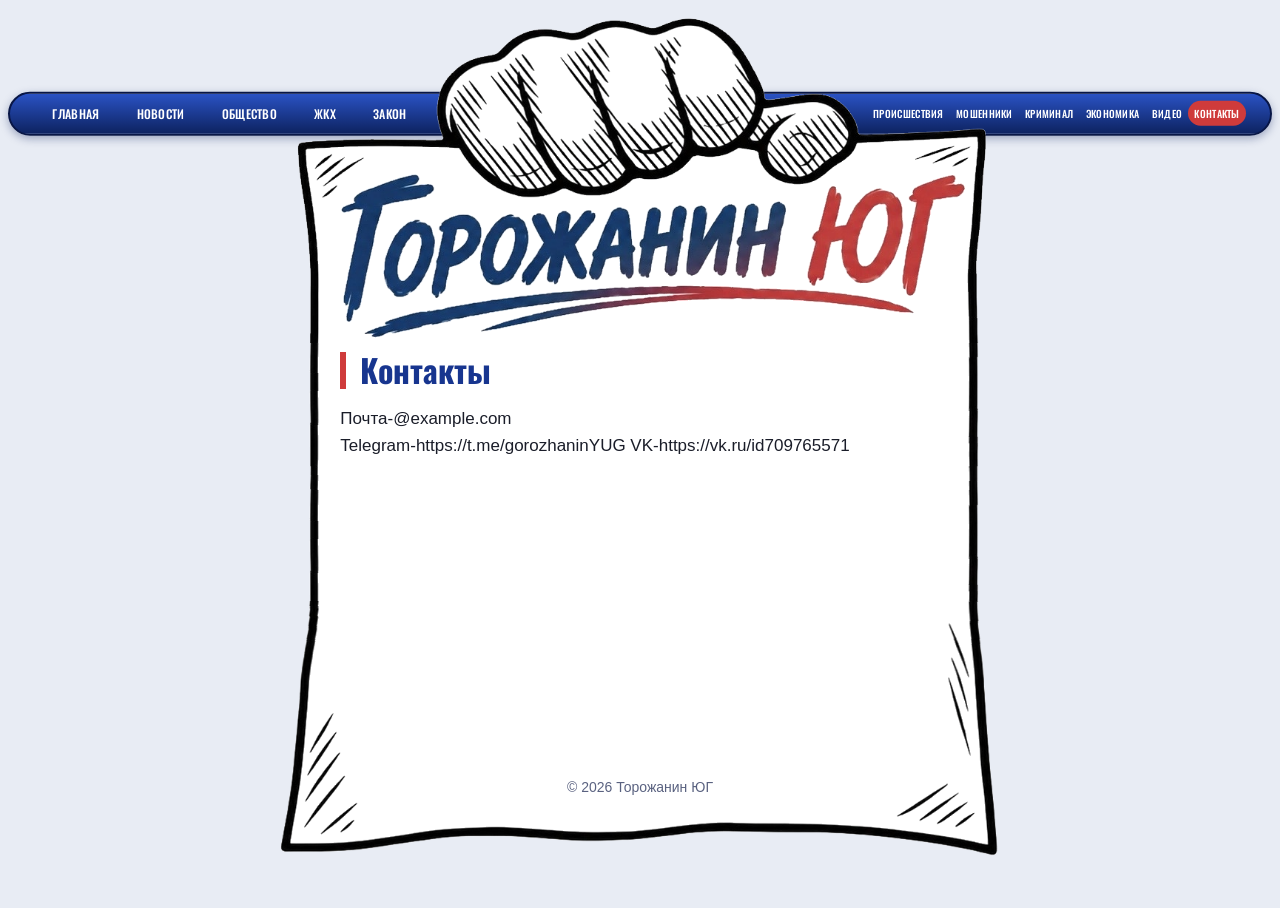
==== contacts.html @ 6ff845cb "Update contacts.html" ====
<!DOCTYPE html>
<html lang="ru">
<head>
<meta charset="UTF-8">
<meta name="viewport" content="width=device-width, initial-scale=1">
<title>Контакты — Горожанин ЮГ</title>
<meta name="description" content="Торожанин ЮГ: Контакты">
<link href="https://fonts.googleapis.com/css2?family=Oswald:wght@500;700&display=swap" rel="stylesheet">
<link rel="stylesheet" href="style.css">
</head>
<body>
<main>
<h1>Контакты</h1>
<p>Почта-@example.com<br>Telegram-https://t.me/gorozhaninYUG
VK-https://vk.ru/id709765571</p>
</main>
<script src="site.js"></script>
</body>
</html>
---- style.css ----
:root{--navy:#17358f;--navy2:#0d2260;--red:#cf3b3b;--bg:#e8ecf4;--ink:#1a1d29;--W:740px;--fw:430px;
--head:"Oswald","Arial Narrow",Impact,sans-serif}
*{box-sizing:border-box}
body{margin:0;padding:0 8px 40px;background:var(--bg);color:var(--ink);font:17px/1.6 Arial,Helvetica,sans-serif;overflow-x:hidden}
.sheet{width:min(100%,var(--W));margin:0 auto}
.sheet-top{position:relative;margin-top:14px}
.sheet-top .top{display:block;width:100%;height:auto;position:relative;z-index:2;pointer-events:none}
.pill,.links{position:absolute;left:50%;top:30.3%;transform:translate(-50%,-50%);width:min(calc(100vw - 16px),1360px);height:max(13.5%,40px)}
.pill{z-index:1;border-radius:999px;border:2px solid #081646;background:linear-gradient(#2a52c4,var(--navy2));box-shadow:0 3px 8px rgba(13,34,96,.35)}
.links{z-index:3;pointer-events:none}
.menu{display:grid;grid-template-columns:minmax(0,1fr) var(--fw) minmax(0,1fr);align-items:center;height:100%;padding:0 26px}
.l,.r{display:flex;justify-content:space-around;align-items:center}
.menu a{pointer-events:auto;font:500 12px var(--head);letter-spacing:.3px;text-transform:uppercase;color:#fff;text-decoration:none;padding:6px 8px;border-radius:999px;white-space:nowrap}
.r{padding-left:12px}.r a{font-size:10px;padding:5px 6px}
.menu a:hover,.menu a.on{background:var(--red)}
.burger{display:none}
.sheet-body{margin-top:-1px;min-height:260px;padding:4px 9.5% 8px;background:url(tile.png) repeat-y;background-size:100% auto}
.sheet-bottom{position:relative;margin-top:-1px}
.sheet-bottom img{display:block;width:100%;height:auto}
.sheet-bottom p{position:absolute;left:0;right:0;bottom:26%;margin:0;text-align:center;font-size:14px;color:#5a6280}
h1{margin:6px 0 16px;padding-left:14px;border-left:6px solid var(--red);font:700 32px/1.15 var(--head);color:var(--navy)}
p{margin:0 0 14px}
.btn{display:inline-block;margin:0 8px 8px 0;padding:10px 22px;border-radius:8px;background:var(--navy);color:#fff;font:500 16px var(--head);text-decoration:none}
.btn.red{background:var(--red)}.btn:hover{background:var(--ink)}
.video{aspect-ratio:16/9;display:grid;place-items:center;margin:0 0 16px;border-radius:10px;background:#dfe5f1;color:#4a5575;text-align:center;padding:12px}
.video iframe{width:100%;height:100%;border:0;border-radius:10px}
a:focus-visible,button:focus-visible{outline:3px solid var(--red);outline-offset:3px}
@media(max-width:1279px){
.menu{display:none;position:absolute;top:calc(100% + 8px);right:10px;width:min(270px,calc(100% - 20px));height:auto;padding:10px;grid-template-columns:none;background:var(--navy2);border:2px solid #081646;border-radius:14px;pointer-events:auto}
.open .menu{display:block}
.l,.r{flex-direction:column;align-items:stretch}
.menu a,.r a{display:block;font-size:15px;padding:10px 14px}
.burger{display:block;pointer-events:auto;position:absolute;right:14px;top:50%;transform:translateY(-50%);border:0;border-radius:999px;padding:6px 16px;background:var(--red);color:#fff;font:500 13px var(--head);cursor:pointer}
}
@media(max-width:560px){body{font-size:16px}h1{font-size:26px}.sheet-body{padding:2px 9%}}
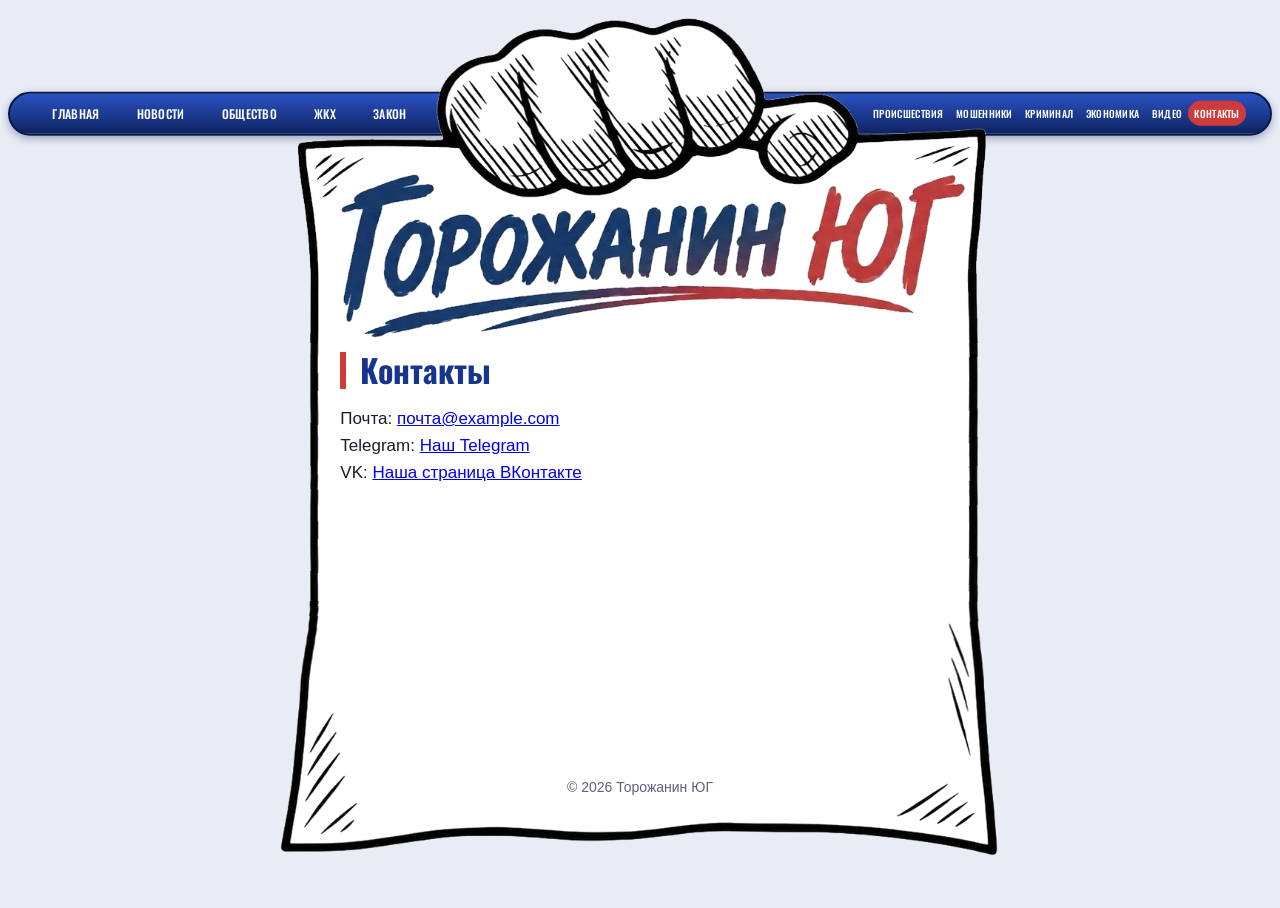
==== commit b84d1554: "Update contacts.html" ====
--- a/contacts.html
+++ b/contacts.html
@@ -1,19 +1,32 @@
+
 <!DOCTYPE html>
 <html lang="ru">
 <head>
 <meta charset="UTF-8">
 <meta name="viewport" content="width=device-width, initial-scale=1">
 <title>Контакты — Горожанин ЮГ</title>
-<meta name="description" content="Торожанин ЮГ: Контакты">
+<meta name="description" content="Горожанин ЮГ: Контакты">
 <link href="https://fonts.googleapis.com/css2?family=Oswald:wght@500;700&display=swap" rel="stylesheet">
 <link rel="stylesheet" href="style.css">
 </head>
 <body>
 <main>
 <h1>Контакты</h1>
-<p>Почта-@example.com<br>Telegram-https://t.me/gorozhaninYUG
-VK-https://vk.ru/id709765571</p>
+
+<p>
+Почта:
+<a href="mailto:почта@example.com">почта@example.com</a>
+<br>
+
+Telegram:
+<a href="https://t.me/gorozhaninYUG" target="_blank">Наш Telegram</a>
+<br>
+
+VK:
+<a href="https://vk.ru/id709765571" target="_blank">Наша страница ВКонтакте</a>
+</p>
 </main>
+
 <script src="site.js"></script>
 </body>
 </html>
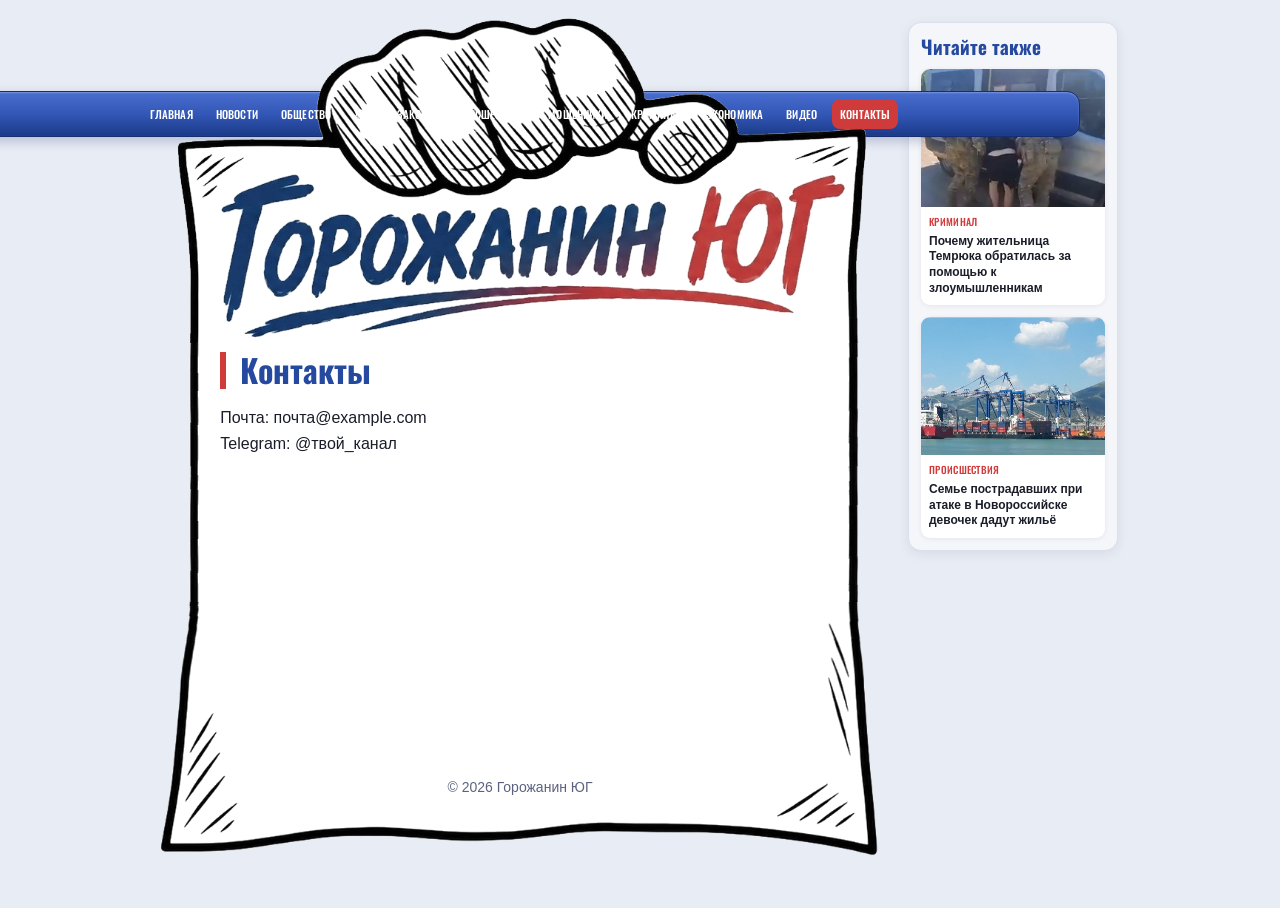
==== commit d3c32f84: "Add files via upload" ====
--- a/contacts.html
+++ b/contacts.html
@@ -1,4 +1,3 @@
-
 <!DOCTYPE html>
 <html lang="ru">
 <head>
@@ -12,21 +11,8 @@
 <body>
 <main>
 <h1>Контакты</h1>
-
-<p>
-Почта:
-<a href="mailto:почта@example.com">почта@example.com</a>
-<br>
-
-Telegram:
-<a href="https://t.me/gorozhaninYUG" target="_blank">Наш Telegram</a>
-<br>
-
-VK:
-<a href="https://vk.ru/id709765571" target="_blank">Наша страница ВКонтакте</a>
-</p>
+<p>Почта: почта@example.com<br>Telegram: @твой_канал</p>
 </main>
-
 <script src="site.js"></script>
 </body>
 </html>
--- a/style.css
+++ b/style.css
@@ -1,35 +1,47 @@
-:root{--navy:#17358f;--navy2:#0d2260;--red:#cf3b3b;--bg:#e8ecf4;--ink:#1a1d29;--W:740px;--fw:430px;
---head:"Oswald","Arial Narrow",Impact,sans-serif}
+ :root{--navy:#24499f;--navy2:#173477;--red:#cf3b3b;--bg:#e8ecf4;--ink:#1a1d29;--W:740px;--head:"Oswald","Arial Narrow",Impact,sans-serif}
 *{box-sizing:border-box}
-body{margin:0;padding:0 8px 40px;background:var(--bg);color:var(--ink);font:17px/1.6 Arial,Helvetica,sans-serif;overflow-x:hidden}
-.sheet{width:min(100%,var(--W));margin:0 auto}
+body{margin:0;padding:0 12px 40px;background:var(--bg);color:var(--ink);font:16px/1.6 Arial,Helvetica,sans-serif;overflow-x:hidden}
+.page-layout{width:min(100%,980px);margin:0 auto;display:flex;align-items:flex-start;gap:18px}
+.sheet{width:min(100%,var(--W));flex:0 1 740px;min-width:0;margin:0}
 .sheet-top{position:relative;margin-top:14px}
 .sheet-top .top{display:block;width:100%;height:auto;position:relative;z-index:2;pointer-events:none}
-.pill,.links{position:absolute;left:50%;top:30.3%;transform:translate(-50%,-50%);width:min(calc(100vw - 16px),1360px);height:max(13.5%,40px)}
-.pill{z-index:1;border-radius:999px;border:2px solid #081646;background:linear-gradient(#2a52c4,var(--navy2));box-shadow:0 3px 8px rgba(13,34,96,.35)}
-.links{z-index:3;pointer-events:none}
-.menu{display:grid;grid-template-columns:minmax(0,1fr) var(--fw) minmax(0,1fr);align-items:center;height:100%;padding:0 26px}
-.l,.r{display:flex;justify-content:space-around;align-items:center}
-.menu a{pointer-events:auto;font:500 12px var(--head);letter-spacing:.3px;text-transform:uppercase;color:#fff;text-decoration:none;padding:6px 8px;border-radius:999px;white-space:nowrap}
-.r{padding-left:12px}.r a{font-size:10px;padding:5px 6px}
+.pill,.links{position:absolute;left:50%;top:30.3%;transform:translate(-50%,-50%);width:min(calc(100vw - 24px),1120px);height:46px}
+.pill{z-index:1;border-radius:13px;border:1px solid #172e70;background:linear-gradient(180deg,#496ed0 0%,#3156b5 52%,#1b3987 100%);box-shadow:0 4px 12px rgba(13,34,96,.24),inset 0 1px 2px rgba(255,255,255,.28)}
+.links{z-index:4;pointer-events:none}
+.menu{display:flex;align-items:center;justify-content:center;gap:clamp(2px,.55vw,9px);height:100%;padding:0 12px;white-space:nowrap}
+.menu a{pointer-events:auto;font:500 11px var(--head);letter-spacing:.15px;text-transform:uppercase;color:#fff;text-decoration:none;padding:7px 8px;border-radius:8px;white-space:nowrap;transition:background .18s ease}
 .menu a:hover,.menu a.on{background:var(--red)}
 .burger{display:none}
-.sheet-body{margin-top:-1px;min-height:260px;padding:4px 9.5% 8px;background:url(tile.png) repeat-y;background-size:100% auto}
+.sheet-body{position:relative;z-index:1;margin-top:-1px;min-height:260px;padding:4px 9.5% 16px;background:url(tile.png) repeat-y;background-size:100% auto}
 .sheet-bottom{position:relative;margin-top:-1px}
 .sheet-bottom img{display:block;width:100%;height:auto}
 .sheet-bottom p{position:absolute;left:0;right:0;bottom:26%;margin:0;text-align:center;font-size:14px;color:#5a6280}
 h1{margin:6px 0 16px;padding-left:14px;border-left:6px solid var(--red);font:700 32px/1.15 var(--head);color:var(--navy)}
+h2{font:700 23px/1.25 var(--head);color:var(--navy)}
 p{margin:0 0 14px}
-.btn{display:inline-block;margin:0 8px 8px 0;padding:10px 22px;border-radius:8px;background:var(--navy);color:#fff;font:500 16px var(--head);text-decoration:none}
-.btn.red{background:var(--red)}.btn:hover{background:var(--ink)}
+.btn{display:inline-block;margin:0 8px 8px 0;padding:9px 20px;border-radius:8px;background:var(--navy);color:#fff;font:500 16px var(--head);text-decoration:none}
+.btn:hover{background:var(--ink)}
+.news-grid{display:grid;grid-template-columns:repeat(2,minmax(0,1fr));gap:14px}
+.news-card{display:block;overflow:hidden;border-radius:10px;background:#f1f3f7;color:var(--ink);text-decoration:none;box-shadow:0 2px 8px rgba(20,35,70,.10);transition:transform .18s,box-shadow .18s}
+.news-card:hover,.side-card:hover{transform:translateY(-2px);box-shadow:0 5px 14px rgba(20,35,70,.16)}
+.news-card img{display:block;width:100%;aspect-ratio:16/9;object-fit:cover}
+.news-card-text{padding:10px 12px 12px}
+.news-category,.side-category{display:block;color:var(--red);font:500 12px var(--head);text-transform:uppercase;letter-spacing:.3px}
+.news-card h3{margin:4px 0 8px;font:600 17px/1.3 Arial,sans-serif;color:var(--ink)}
+.news-date{font-size:13px;color:#78839b}
+.all-news{margin-top:18px}
+.article-image{display:block;width:100%;max-height:360px;object-fit:cover;border-radius:9px;margin:0 0 14px}
+.article h2{margin:0 0 8px}
+.sidebar{flex:0 0 210px;margin-top:22px;padding:12px;background:#f5f6fa;border:1px solid #d9dfed;border-radius:13px;box-shadow:0 3px 12px rgba(20,35,70,.08)}
+.sidebar h2{margin:0 0 10px;font-size:19px}
+.side-card{display:block;margin-bottom:12px;overflow:hidden;border-radius:9px;background:#fff;color:var(--ink);text-decoration:none;box-shadow:0 1px 5px rgba(20,35,70,.08);transition:transform .18s,box-shadow .18s}
+.side-card:last-child{margin-bottom:0}
+.side-card img{display:block;width:100%;aspect-ratio:4/3;object-fit:cover}
+.side-card strong{display:block;padding:5px 8px 9px;font-size:12px;line-height:1.3}
+.side-category{padding:7px 8px 0;font-size:10px}
 .video{aspect-ratio:16/9;display:grid;place-items:center;margin:0 0 16px;border-radius:10px;background:#dfe5f1;color:#4a5575;text-align:center;padding:12px}
 .video iframe{width:100%;height:100%;border:0;border-radius:10px}
 a:focus-visible,button:focus-visible{outline:3px solid var(--red);outline-offset:3px}
-@media(max-width:1279px){
-.menu{display:none;position:absolute;top:calc(100% + 8px);right:10px;width:min(270px,calc(100% - 20px));height:auto;padding:10px;grid-template-columns:none;background:var(--navy2);border:2px solid #081646;border-radius:14px;pointer-events:auto}
-.open .menu{display:block}
-.l,.r{flex-direction:column;align-items:stretch}
-.menu a,.r a{display:block;font-size:15px;padding:10px 14px}
-.burger{display:block;pointer-events:auto;position:absolute;right:14px;top:50%;transform:translateY(-50%);border:0;border-radius:999px;padding:6px 16px;background:var(--red);color:#fff;font:500 13px var(--head);cursor:pointer}
-}
-@media(max-width:560px){body{font-size:16px}h1{font-size:26px}.sheet-body{padding:2px 9%}}
+@media(max-width:900px){.page-layout{display:block;width:min(100%,740px)}.sheet{width:100%}.sidebar{width:100%;margin:14px 0 0;display:grid;grid-template-columns:repeat(2,minmax(0,1fr));gap:10px}.sidebar h2{grid-column:1/-1;margin-bottom:0}.side-card{margin:0}}
+@media(max-width:760px){.pill,.links{width:calc(100vw - 24px);height:44px}.menu{display:none;position:absolute;top:calc(100% + 8px);right:8px;width:min(280px,calc(100vw - 32px));height:auto;padding:9px;white-space:normal;align-items:stretch;flex-direction:column;gap:2px;background:var(--navy2);border:1px solid #10265f;border-radius:12px;box-shadow:0 7px 18px rgba(0,0,0,.2);pointer-events:auto}.links.open .menu{display:flex}.menu a{display:block;font-size:14px;padding:9px 12px}.burger{display:block;pointer-events:auto;position:absolute;right:12px;top:50%;transform:translateY(-50%);border:0;border-radius:8px;padding:7px 15px;background:var(--red);color:#fff;font:500 13px var(--head);cursor:pointer}}
+@media(max-width:560px){body{padding:0 7px 28px;font-size:15px}h1{font-size:26px}.sheet-body{padding:2px 8% 14px}.news-grid{grid-template-columns:1fr}.sidebar{grid-template-columns:repeat(2,minmax(0,1fr))}.news-card h3{font-size:16px}}
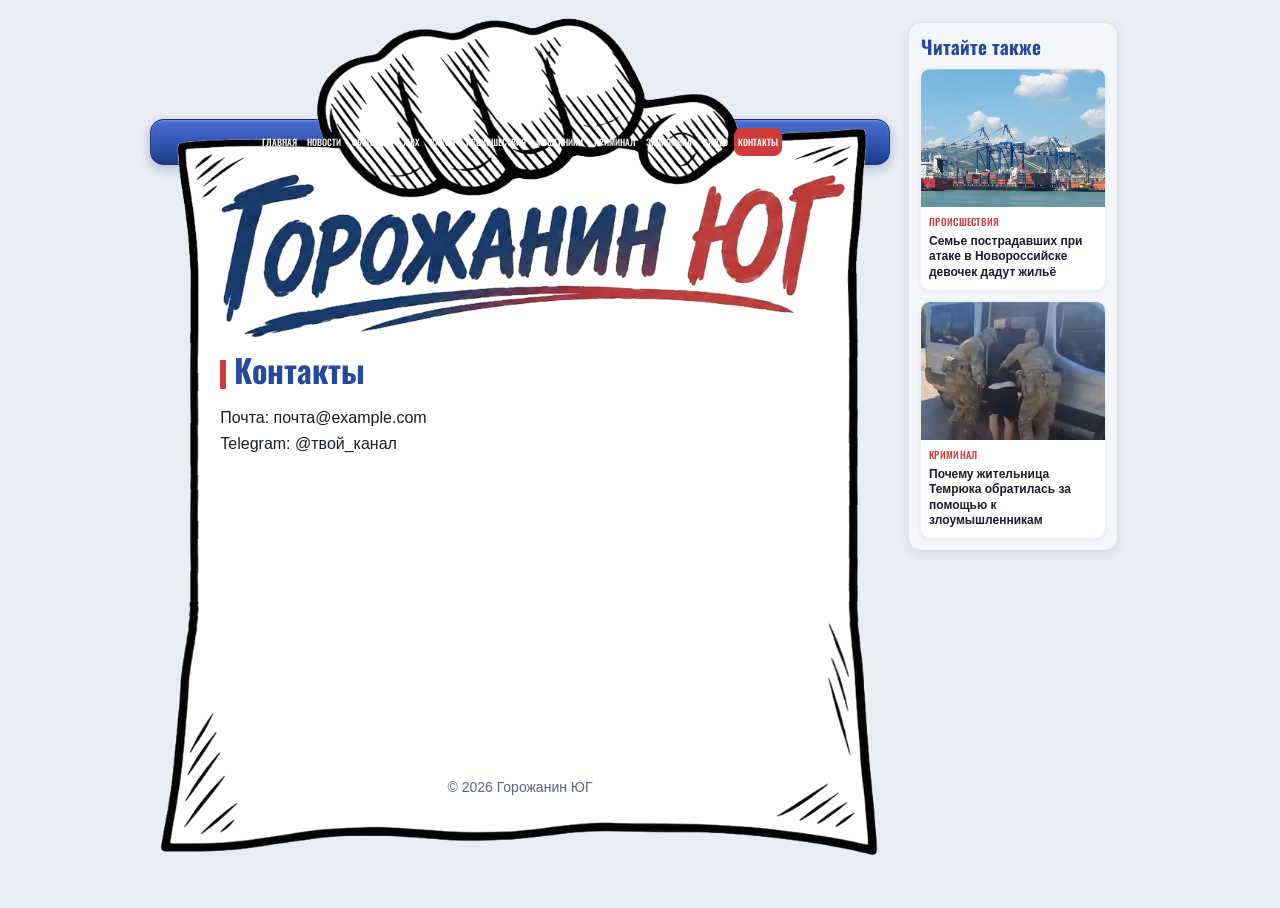
==== commit 3d08565b: "Add files via upload" ====
--- a/contacts.html
+++ b/contacts.html
@@ -6,7 +6,7 @@
 <title>Контакты — Горожанин ЮГ</title>
 <meta name="description" content="Горожанин ЮГ: Контакты">
 <link href="https://fonts.googleapis.com/css2?family=Oswald:wght@500;700&display=swap" rel="stylesheet">
-<link rel="stylesheet" href="style.css">
+<link rel="stylesheet" href="style.css?v=3">
 </head>
 <body>
 <main>
--- a/style.css
+++ b/style.css
@@ -5,18 +5,19 @@
 .sheet{width:min(100%,var(--W));flex:0 1 740px;min-width:0;margin:0}
 .sheet-top{position:relative;margin-top:14px}
 .sheet-top .top{display:block;width:100%;height:auto;position:relative;z-index:2;pointer-events:none}
-.pill,.links{position:absolute;left:50%;top:30.3%;transform:translate(-50%,-50%);width:min(calc(100vw - 24px),1120px);height:46px}
+.pill,.links{position:absolute;left:50%;top:39%;transform:translate(-50%,-50%);width:100%;height:46px}
 .pill{z-index:1;border-radius:13px;border:1px solid #172e70;background:linear-gradient(180deg,#496ed0 0%,#3156b5 52%,#1b3987 100%);box-shadow:0 4px 12px rgba(13,34,96,.24),inset 0 1px 2px rgba(255,255,255,.28)}
 .links{z-index:4;pointer-events:none}
-.menu{display:flex;align-items:center;justify-content:center;gap:clamp(2px,.55vw,9px);height:100%;padding:0 12px;white-space:nowrap}
-.menu a{pointer-events:auto;font:500 11px var(--head);letter-spacing:.15px;text-transform:uppercase;color:#fff;text-decoration:none;padding:7px 8px;border-radius:8px;white-space:nowrap;transition:background .18s ease}
+.menu{display:flex;align-items:center;justify-content:center;gap:clamp(0px,.2vw,3px);height:100%;padding:0 5px;white-space:nowrap;max-width:100%;}
+.menu a{pointer-events:auto;font:500 9px var(--head);letter-spacing:0;text-transform:uppercase;color:#fff;text-decoration:none;padding:7px 4px;border-radius:8px;white-space:nowrap;transition:background .18s ease}
 .menu a:hover,.menu a.on{background:var(--red)}
 .burger{display:none}
 .sheet-body{position:relative;z-index:1;margin-top:-1px;min-height:260px;padding:4px 9.5% 16px;background:url(tile.png) repeat-y;background-size:100% auto}
 .sheet-bottom{position:relative;margin-top:-1px}
 .sheet-bottom img{display:block;width:100%;height:auto}
 .sheet-bottom p{position:absolute;left:0;right:0;bottom:26%;margin:0;text-align:center;font-size:14px;color:#5a6280}
-h1{margin:6px 0 16px;padding-left:14px;border-left:6px solid var(--red);font:700 32px/1.15 var(--head);color:var(--navy)}
+h1{position:relative;margin:6px 0 16px;padding-left:14px;border-left:0;font:700 32px/1.15 var(--head);color:var(--navy)}
+h1::before{content:"";position:absolute;left:0;top:8px;width:6px;height:calc(100% - 8px);background:var(--red)}
 h2{font:700 23px/1.25 var(--head);color:var(--navy)}
 p{margin:0 0 14px}
 .btn{display:inline-block;margin:0 8px 8px 0;padding:9px 20px;border-radius:8px;background:var(--navy);color:#fff;font:500 16px var(--head);text-decoration:none}
@@ -43,5 +44,10 @@
 .video iframe{width:100%;height:100%;border:0;border-radius:10px}
 a:focus-visible,button:focus-visible{outline:3px solid var(--red);outline-offset:3px}
 @media(max-width:900px){.page-layout{display:block;width:min(100%,740px)}.sheet{width:100%}.sidebar{width:100%;margin:14px 0 0;display:grid;grid-template-columns:repeat(2,minmax(0,1fr));gap:10px}.sidebar h2{grid-column:1/-1;margin-bottom:0}.side-card{margin:0}}
-@media(max-width:760px){.pill,.links{width:calc(100vw - 24px);height:44px}.menu{display:none;position:absolute;top:calc(100% + 8px);right:8px;width:min(280px,calc(100vw - 32px));height:auto;padding:9px;white-space:normal;align-items:stretch;flex-direction:column;gap:2px;background:var(--navy2);border:1px solid #10265f;border-radius:12px;box-shadow:0 7px 18px rgba(0,0,0,.2);pointer-events:auto}.links.open .menu{display:flex}.menu a{display:block;font-size:14px;padding:9px 12px}.burger{display:block;pointer-events:auto;position:absolute;right:12px;top:50%;transform:translateY(-50%);border:0;border-radius:8px;padding:7px 15px;background:var(--red);color:#fff;font:500 13px var(--head);cursor:pointer}}
+@media(max-width:760px){.pill,.links{width:100%;height:44px;top:39%}.menu{display:none;position:absolute;top:calc(100% + 8px);right:8px;width:min(280px,calc(100vw - 32px));height:auto;padding:9px;white-space:normal;align-items:stretch;flex-direction:column;gap:2px;background:var(--navy2);border:1px solid #10265f;border-radius:12px;box-shadow:0 7px 18px rgba(0,0,0,.2);pointer-events:auto}.links.open .menu{display:flex}.menu a{display:block;font-size:14px;padding:9px 12px}.burger{display:block;pointer-events:auto;position:absolute;right:12px;top:50%;transform:translateY(-50%);border:0;border-radius:8px;padding:7px 15px;background:var(--red);color:#fff;font:500 13px var(--head);cursor:pointer}}
 @media(max-width:560px){body{padding:0 7px 28px;font-size:15px}h1{font-size:26px}.sheet-body{padding:2px 8% 14px}.news-grid{grid-template-columns:1fr}.sidebar{grid-template-columns:repeat(2,minmax(0,1fr))}.news-card h3{font-size:16px}}
+
+@media(min-width:761px) and (max-width:1050px){.menu{gap:1px;padding:0 6px}.menu a{font-size:9px;padding:7px 4px}}
+
+/* Header alignment correction v2 */
+@media(min-width:761px){.sheet-top .top{position:relative}.pill,.links{max-width:100%;}}
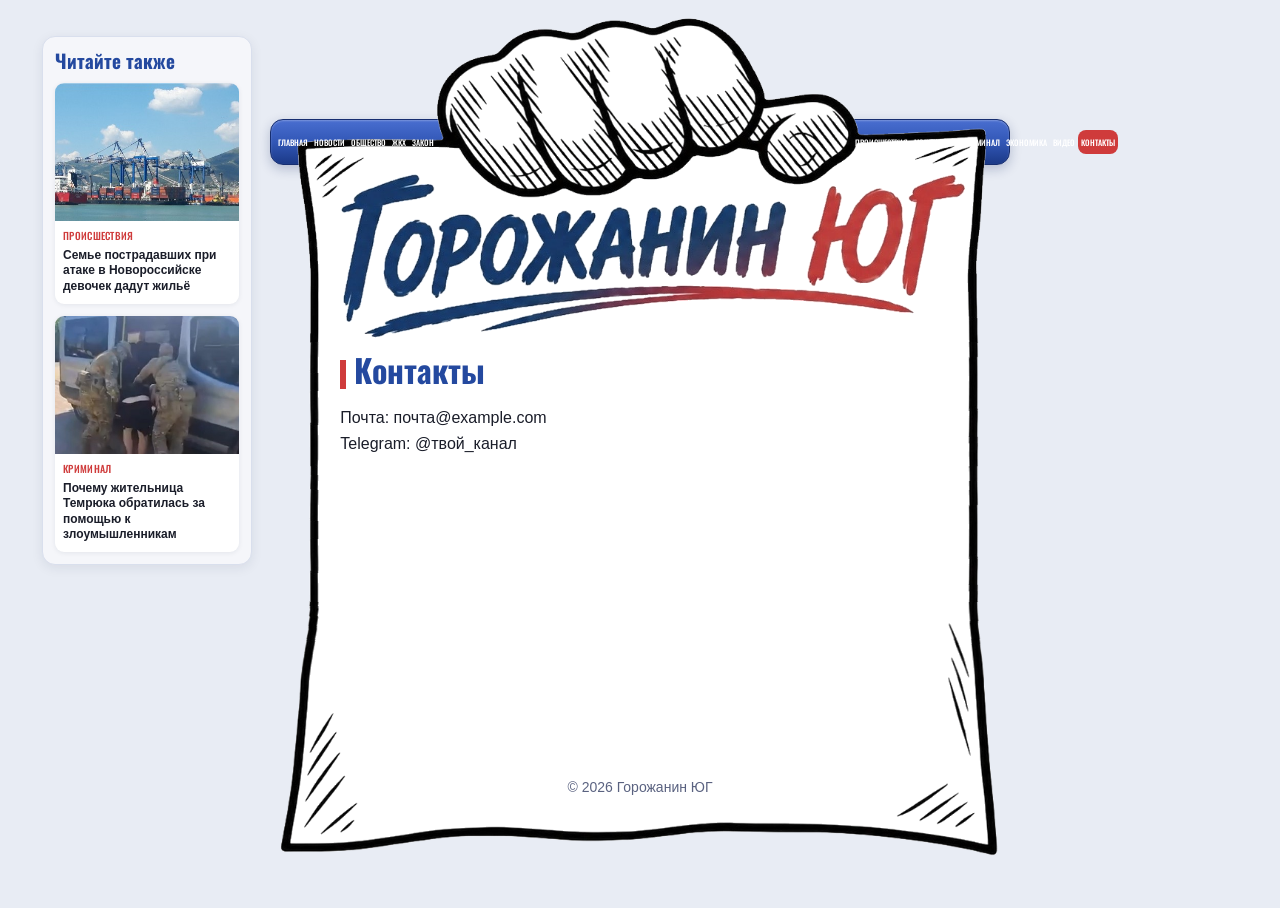
==== commit 97ee85d6: "Add files via upload" ====
--- a/contacts.html
+++ b/contacts.html
@@ -6,7 +6,7 @@
 <title>Контакты — Горожанин ЮГ</title>
 <meta name="description" content="Горожанин ЮГ: Контакты">
 <link href="https://fonts.googleapis.com/css2?family=Oswald:wght@500;700&display=swap" rel="stylesheet">
-<link rel="stylesheet" href="style.css?v=3">
+<link rel="stylesheet" href="style.css?v=4">
 </head>
 <body>
 <main>
--- a/style.css
+++ b/style.css
@@ -51,3 +51,98 @@
 
 /* Header alignment correction v2 */
 @media(min-width:761px){.sheet-top .top{position:relative}.pill,.links{max-width:100%;}}
+
+
+/* ===== FINAL LAYOUT FIX ===== */
+/* Keep the paper centered in the viewport; sidebar sits to its left without shifting it. */
+.page-layout{
+  display:block;
+  position:relative;
+  width:100%;
+  max-width:none;
+  margin:0 auto;
+}
+.sheet{
+  width:min(100%, var(--W));
+  margin:14px auto 0;
+  flex:none;
+}
+.sidebar{
+  position:absolute;
+  top:22px;
+  left:calc(50% - (var(--W) / 2) - 228px);
+  right:auto;
+  width:210px;
+  margin:0;
+  z-index:5;
+}
+/* Keep the fist artwork above the navigation bar. */
+.sheet-top{position:relative; isolation:isolate;}
+.sheet-top .top{position:relative;z-index:3;}
+.pill{z-index:1;}
+.links{z-index:4;}
+/* The menu has two groups, leaving the central fist area completely empty. */
+.menu{
+  display:grid;
+  grid-template-columns:minmax(0,21fr) minmax(0,58fr) minmax(0,21fr);
+  align-items:center;
+  justify-content:stretch;
+  gap:0;
+  padding:0 5px;
+}
+.menu-group{
+  display:flex;
+  align-items:center;
+  justify-content:space-around;
+  min-width:0;
+  gap:0;
+}
+.menu-gap{width:100%;display:block;}
+.menu-group a{
+  font-size:8px;
+  padding:6px 3px;
+  letter-spacing:0;
+}
+/* Responsive: sidebar moves below the centered paper on narrower screens. */
+@media(max-width:1100px){
+  .page-layout{width:min(100%,740px);}
+  .sheet{width:100%;margin:14px auto 0;}
+  .sidebar{
+    position:static;
+    width:100%;
+    margin:14px auto 0;
+    display:grid;
+    grid-template-columns:repeat(2,minmax(0,1fr));
+    gap:10px;
+  }
+  .sidebar h2{grid-column:1/-1;margin:0;}
+  .side-card{margin:0;}
+}
+@media(max-width:760px){
+  .pill,.links{width:100%;height:44px;top:39%;}
+  .menu{
+    display:none;
+    position:absolute;
+    top:calc(100% + 8px);
+    right:8px;
+    width:min(280px,calc(100vw - 32px));
+    height:auto;
+    padding:9px;
+    white-space:normal;
+    align-items:stretch;
+    grid-template-columns:1fr;
+    gap:0;
+    background:var(--navy2);
+    border:1px solid #10265f;
+    border-radius:12px;
+    box-shadow:0 7px 18px rgba(0,0,0,.2);
+    pointer-events:auto;
+  }
+  .links.open .menu{display:flex;}
+  .menu-group{display:flex;flex-direction:column;align-items:stretch;}
+  .menu-gap{display:none;}
+  .menu a,.menu-group a{display:block;font-size:14px;padding:9px 12px;}
+}
+@media(max-width:560px){
+  .sidebar{grid-template-columns:repeat(2,minmax(0,1fr));}
+}
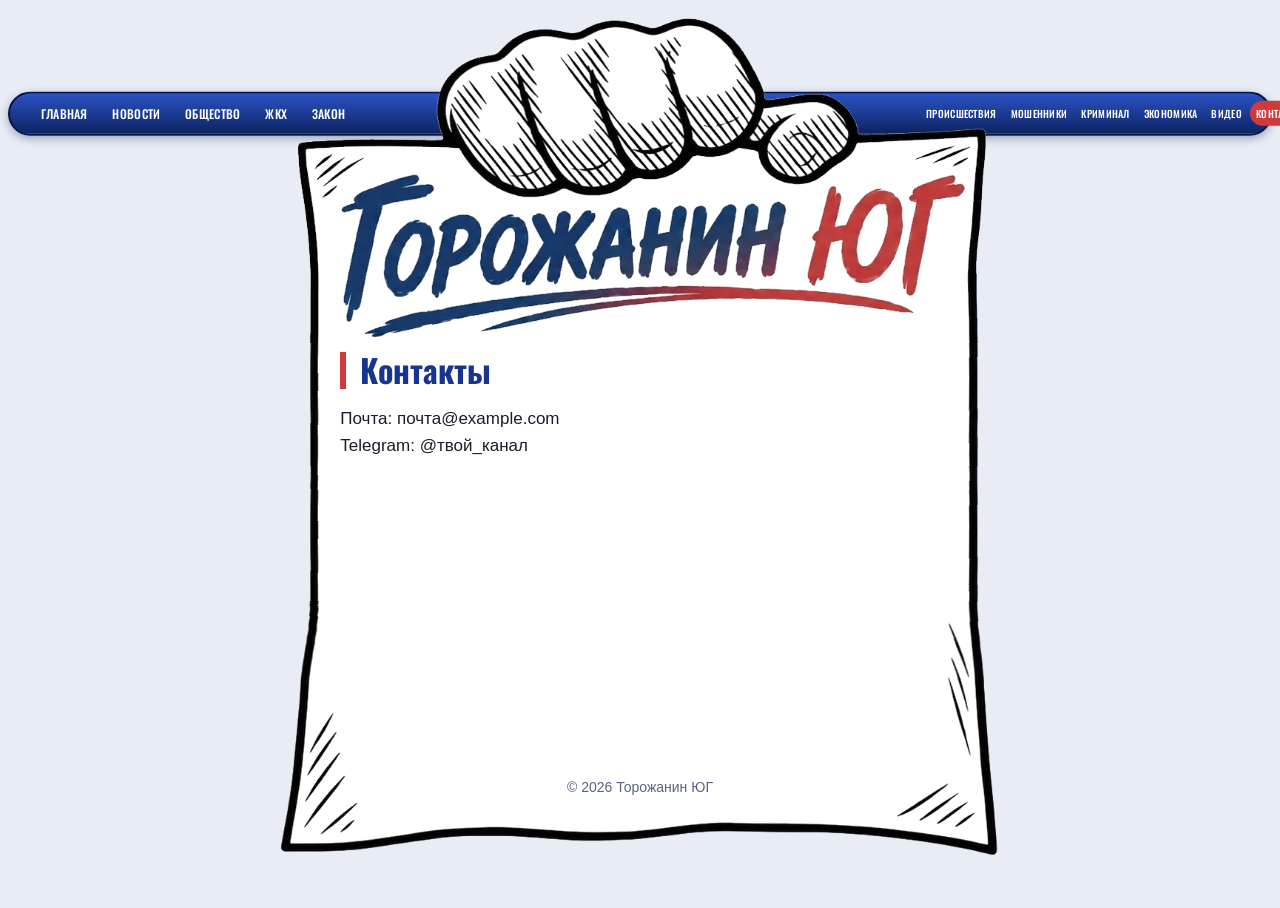
==== commit 355def98: "Add files via upload" ====
--- a/contacts.html
+++ b/contacts.html
@@ -3,10 +3,10 @@
 <head>
 <meta charset="UTF-8">
 <meta name="viewport" content="width=device-width, initial-scale=1">
-<title>Контакты — Горожанин ЮГ</title>
-<meta name="description" content="Горожанин ЮГ: Контакты">
+<title>Контакты — Торожанин ЮГ</title>
+<meta name="description" content="Торожанин ЮГ: Контакты">
 <link href="https://fonts.googleapis.com/css2?family=Oswald:wght@500;700&display=swap" rel="stylesheet">
-<link rel="stylesheet" href="style.css?v=4">
+<link rel="stylesheet" href="style.css">
 </head>
 <body>
 <main>
--- a/style.css
+++ b/style.css
@@ -1,148 +1,35 @@
- :root{--navy:#24499f;--navy2:#173477;--red:#cf3b3b;--bg:#e8ecf4;--ink:#1a1d29;--W:740px;--head:"Oswald","Arial Narrow",Impact,sans-serif}
+:root{--navy:#17358f;--navy2:#0d2260;--red:#cf3b3b;--bg:#e8ecf4;--ink:#1a1d29;--W:740px;--fw:560px;
+--head:"Oswald","Arial Narrow",Impact,sans-serif}
 *{box-sizing:border-box}
-body{margin:0;padding:0 12px 40px;background:var(--bg);color:var(--ink);font:16px/1.6 Arial,Helvetica,sans-serif;overflow-x:hidden}
-.page-layout{width:min(100%,980px);margin:0 auto;display:flex;align-items:flex-start;gap:18px}
-.sheet{width:min(100%,var(--W));flex:0 1 740px;min-width:0;margin:0}
+body{margin:0;padding:0 8px 40px;background:var(--bg);color:var(--ink);font:17px/1.6 Arial,Helvetica,sans-serif;overflow-x:hidden}
+.sheet{width:min(100%,var(--W));margin:0 auto}
 .sheet-top{position:relative;margin-top:14px}
 .sheet-top .top{display:block;width:100%;height:auto;position:relative;z-index:2;pointer-events:none}
-.pill,.links{position:absolute;left:50%;top:39%;transform:translate(-50%,-50%);width:100%;height:46px}
-.pill{z-index:1;border-radius:13px;border:1px solid #172e70;background:linear-gradient(180deg,#496ed0 0%,#3156b5 52%,#1b3987 100%);box-shadow:0 4px 12px rgba(13,34,96,.24),inset 0 1px 2px rgba(255,255,255,.28)}
-.links{z-index:4;pointer-events:none}
-.menu{display:flex;align-items:center;justify-content:center;gap:clamp(0px,.2vw,3px);height:100%;padding:0 5px;white-space:nowrap;max-width:100%;}
-.menu a{pointer-events:auto;font:500 9px var(--head);letter-spacing:0;text-transform:uppercase;color:#fff;text-decoration:none;padding:7px 4px;border-radius:8px;white-space:nowrap;transition:background .18s ease}
+.pill,.links{position:absolute;left:50%;top:30.3%;transform:translate(-50%,-50%);width:min(calc(100vw - 16px),1360px);height:max(13.5%,40px)}
+.pill{z-index:1;border-radius:999px;border:2px solid #081646;background:linear-gradient(#2a52c4,var(--navy2));box-shadow:0 3px 8px rgba(13,34,96,.35)}
+.links{z-index:3;pointer-events:none}
+.menu{display:grid;grid-template-columns:minmax(0,1fr) var(--fw) minmax(0,1fr);align-items:center;height:100%;padding:0 18px}
+.l,.r{display:flex;justify-content:space-evenly;align-items:center;min-width:0;gap:2px}
+.menu a{pointer-events:auto;font:500 12px var(--head);letter-spacing:.3px;text-transform:uppercase;color:#fff;text-decoration:none;padding:6px 8px;border-radius:999px;white-space:nowrap}
+.r{padding-left:0}.r a{font-size:10px;padding:5px 6px}
 .menu a:hover,.menu a.on{background:var(--red)}
 .burger{display:none}
-.sheet-body{position:relative;z-index:1;margin-top:-1px;min-height:260px;padding:4px 9.5% 16px;background:url(tile.png) repeat-y;background-size:100% auto}
+.sheet-body{margin-top:-1px;min-height:260px;padding:4px 9.5% 8px;background:url(tile.png) repeat-y;background-size:100% auto}
 .sheet-bottom{position:relative;margin-top:-1px}
 .sheet-bottom img{display:block;width:100%;height:auto}
 .sheet-bottom p{position:absolute;left:0;right:0;bottom:26%;margin:0;text-align:center;font-size:14px;color:#5a6280}
-h1{position:relative;margin:6px 0 16px;padding-left:14px;border-left:0;font:700 32px/1.15 var(--head);color:var(--navy)}
-h1::before{content:"";position:absolute;left:0;top:8px;width:6px;height:calc(100% - 8px);background:var(--red)}
-h2{font:700 23px/1.25 var(--head);color:var(--navy)}
+h1{margin:6px 0 16px;padding-left:14px;border-left:6px solid var(--red);font:700 32px/1.15 var(--head);color:var(--navy)}
 p{margin:0 0 14px}
-.btn{display:inline-block;margin:0 8px 8px 0;padding:9px 20px;border-radius:8px;background:var(--navy);color:#fff;font:500 16px var(--head);text-decoration:none}
-.btn:hover{background:var(--ink)}
-.news-grid{display:grid;grid-template-columns:repeat(2,minmax(0,1fr));gap:14px}
-.news-card{display:block;overflow:hidden;border-radius:10px;background:#f1f3f7;color:var(--ink);text-decoration:none;box-shadow:0 2px 8px rgba(20,35,70,.10);transition:transform .18s,box-shadow .18s}
-.news-card:hover,.side-card:hover{transform:translateY(-2px);box-shadow:0 5px 14px rgba(20,35,70,.16)}
-.news-card img{display:block;width:100%;aspect-ratio:16/9;object-fit:cover}
-.news-card-text{padding:10px 12px 12px}
-.news-category,.side-category{display:block;color:var(--red);font:500 12px var(--head);text-transform:uppercase;letter-spacing:.3px}
-.news-card h3{margin:4px 0 8px;font:600 17px/1.3 Arial,sans-serif;color:var(--ink)}
-.news-date{font-size:13px;color:#78839b}
-.all-news{margin-top:18px}
-.article-image{display:block;width:100%;max-height:360px;object-fit:cover;border-radius:9px;margin:0 0 14px}
-.article h2{margin:0 0 8px}
-.sidebar{flex:0 0 210px;margin-top:22px;padding:12px;background:#f5f6fa;border:1px solid #d9dfed;border-radius:13px;box-shadow:0 3px 12px rgba(20,35,70,.08)}
-.sidebar h2{margin:0 0 10px;font-size:19px}
-.side-card{display:block;margin-bottom:12px;overflow:hidden;border-radius:9px;background:#fff;color:var(--ink);text-decoration:none;box-shadow:0 1px 5px rgba(20,35,70,.08);transition:transform .18s,box-shadow .18s}
-.side-card:last-child{margin-bottom:0}
-.side-card img{display:block;width:100%;aspect-ratio:4/3;object-fit:cover}
-.side-card strong{display:block;padding:5px 8px 9px;font-size:12px;line-height:1.3}
-.side-category{padding:7px 8px 0;font-size:10px}
+.btn{display:inline-block;margin:0 8px 8px 0;padding:10px 22px;border-radius:8px;background:var(--navy);color:#fff;font:500 16px var(--head);text-decoration:none}
+.btn.red{background:var(--red)}.btn:hover{background:var(--ink)}
 .video{aspect-ratio:16/9;display:grid;place-items:center;margin:0 0 16px;border-radius:10px;background:#dfe5f1;color:#4a5575;text-align:center;padding:12px}
 .video iframe{width:100%;height:100%;border:0;border-radius:10px}
 a:focus-visible,button:focus-visible{outline:3px solid var(--red);outline-offset:3px}
-@media(max-width:900px){.page-layout{display:block;width:min(100%,740px)}.sheet{width:100%}.sidebar{width:100%;margin:14px 0 0;display:grid;grid-template-columns:repeat(2,minmax(0,1fr));gap:10px}.sidebar h2{grid-column:1/-1;margin-bottom:0}.side-card{margin:0}}
-@media(max-width:760px){.pill,.links{width:100%;height:44px;top:39%}.menu{display:none;position:absolute;top:calc(100% + 8px);right:8px;width:min(280px,calc(100vw - 32px));height:auto;padding:9px;white-space:normal;align-items:stretch;flex-direction:column;gap:2px;background:var(--navy2);border:1px solid #10265f;border-radius:12px;box-shadow:0 7px 18px rgba(0,0,0,.2);pointer-events:auto}.links.open .menu{display:flex}.menu a{display:block;font-size:14px;padding:9px 12px}.burger{display:block;pointer-events:auto;position:absolute;right:12px;top:50%;transform:translateY(-50%);border:0;border-radius:8px;padding:7px 15px;background:var(--red);color:#fff;font:500 13px var(--head);cursor:pointer}}
-@media(max-width:560px){body{padding:0 7px 28px;font-size:15px}h1{font-size:26px}.sheet-body{padding:2px 8% 14px}.news-grid{grid-template-columns:1fr}.sidebar{grid-template-columns:repeat(2,minmax(0,1fr))}.news-card h3{font-size:16px}}
-
-@media(min-width:761px) and (max-width:1050px){.menu{gap:1px;padding:0 6px}.menu a{font-size:9px;padding:7px 4px}}
-
-/* Header alignment correction v2 */
-@media(min-width:761px){.sheet-top .top{position:relative}.pill,.links{max-width:100%;}}
-
-
-/* ===== FINAL LAYOUT FIX ===== */
-/* Keep the paper centered in the viewport; sidebar sits to its left without shifting it. */
-.page-layout{
-  display:block;
-  position:relative;
-  width:100%;
-  max-width:none;
-  margin:0 auto;
+@media(max-width:1279px){
+.menu{display:none;position:absolute;top:calc(100% + 8px);right:10px;width:min(270px,calc(100% - 20px));height:auto;padding:10px;grid-template-columns:none;background:var(--navy2);border:2px solid #081646;border-radius:14px;pointer-events:auto}
+.open .menu{display:block}
+.l,.r{flex-direction:column;align-items:stretch}
+.menu a,.r a{display:block;font-size:15px;padding:10px 14px}
+.burger{display:block;pointer-events:auto;position:absolute;right:14px;top:50%;transform:translateY(-50%);border:0;border-radius:999px;padding:6px 16px;background:var(--red);color:#fff;font:500 13px var(--head);cursor:pointer}
 }
-.sheet{
-  width:min(100%, var(--W));
-  margin:14px auto 0;
-  flex:none;
-}
-.sidebar{
-  position:absolute;
-  top:22px;
-  left:calc(50% - (var(--W) / 2) - 228px);
-  right:auto;
-  width:210px;
-  margin:0;
-  z-index:5;
-}
-/* Keep the fist artwork above the navigation bar. */
-.sheet-top{position:relative; isolation:isolate;}
-.sheet-top .top{position:relative;z-index:3;}
-.pill{z-index:1;}
-.links{z-index:4;}
-/* The menu has two groups, leaving the central fist area completely empty. */
-.menu{
-  display:grid;
-  grid-template-columns:minmax(0,21fr) minmax(0,58fr) minmax(0,21fr);
-  align-items:center;
-  justify-content:stretch;
-  gap:0;
-  padding:0 5px;
-}
-.menu-group{
-  display:flex;
-  align-items:center;
-  justify-content:space-around;
-  min-width:0;
-  gap:0;
-}
-.menu-gap{width:100%;display:block;}
-.menu-group a{
-  font-size:8px;
-  padding:6px 3px;
-  letter-spacing:0;
-}
-/* Responsive: sidebar moves below the centered paper on narrower screens. */
-@media(max-width:1100px){
-  .page-layout{width:min(100%,740px);}
-  .sheet{width:100%;margin:14px auto 0;}
-  .sidebar{
-    position:static;
-    width:100%;
-    margin:14px auto 0;
-    display:grid;
-    grid-template-columns:repeat(2,minmax(0,1fr));
-    gap:10px;
-  }
-  .sidebar h2{grid-column:1/-1;margin:0;}
-  .side-card{margin:0;}
-}
-@media(max-width:760px){
-  .pill,.links{width:100%;height:44px;top:39%;}
-  .menu{
-    display:none;
-    position:absolute;
-    top:calc(100% + 8px);
-    right:8px;
-    width:min(280px,calc(100vw - 32px));
-    height:auto;
-    padding:9px;
-    white-space:normal;
-    align-items:stretch;
-    grid-template-columns:1fr;
-    gap:0;
-    background:var(--navy2);
-    border:1px solid #10265f;
-    border-radius:12px;
-    box-shadow:0 7px 18px rgba(0,0,0,.2);
-    pointer-events:auto;
-  }
-  .links.open .menu{display:flex;}
-  .menu-group{display:flex;flex-direction:column;align-items:stretch;}
-  .menu-gap{display:none;}
-  .menu a,.menu-group a{display:block;font-size:14px;padding:9px 12px;}
-}
-@media(max-width:560px){
-  .sidebar{grid-template-columns:repeat(2,minmax(0,1fr));}
-}
+@media(max-width:560px){body{font-size:16px}h1{font-size:26px}.sheet-body{padding:2px 9%}}
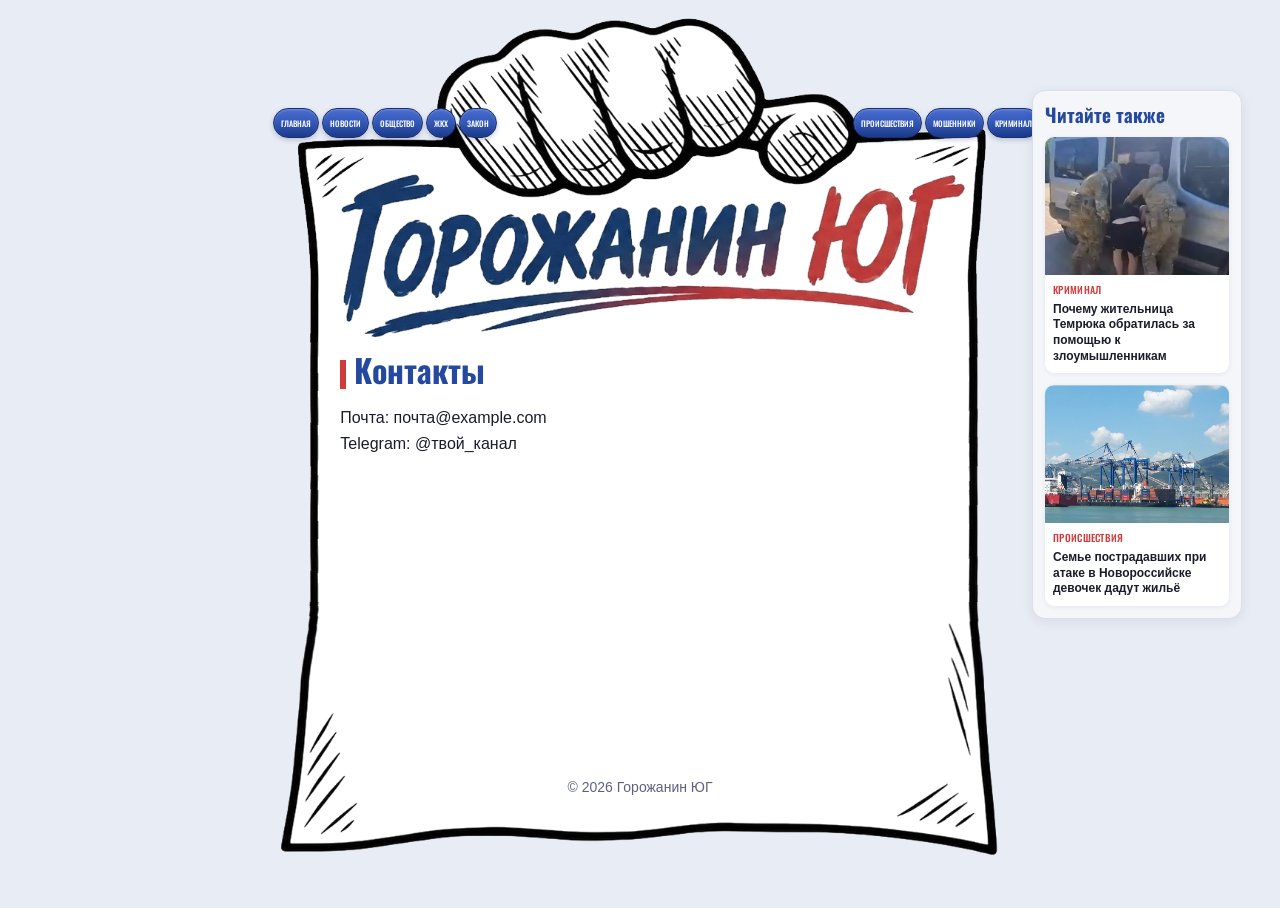
==== commit f5ce2e82: "Add files via upload" ====
--- a/contacts.html
+++ b/contacts.html
@@ -3,10 +3,10 @@
 <head>
 <meta charset="UTF-8">
 <meta name="viewport" content="width=device-width, initial-scale=1">
-<title>Контакты — Торожанин ЮГ</title>
-<meta name="description" content="Торожанин ЮГ: Контакты">
+<title>Контакты — Горожанин ЮГ</title>
+<meta name="description" content="Горожанин ЮГ: Контакты">
 <link href="https://fonts.googleapis.com/css2?family=Oswald:wght@500;700&display=swap" rel="stylesheet">
-<link rel="stylesheet" href="style.css">
+<link rel="stylesheet" href="style.css?v=5">
 </head>
 <body>
 <main>
--- a/style.css
+++ b/style.css
@@ -1,35 +1,203 @@
-:root{--navy:#17358f;--navy2:#0d2260;--red:#cf3b3b;--bg:#e8ecf4;--ink:#1a1d29;--W:740px;--fw:560px;
---head:"Oswald","Arial Narrow",Impact,sans-serif}
+ :root{--navy:#24499f;--navy2:#173477;--red:#cf3b3b;--bg:#e8ecf4;--ink:#1a1d29;--W:740px;--head:"Oswald","Arial Narrow",Impact,sans-serif}
 *{box-sizing:border-box}
-body{margin:0;padding:0 8px 40px;background:var(--bg);color:var(--ink);font:17px/1.6 Arial,Helvetica,sans-serif;overflow-x:hidden}
-.sheet{width:min(100%,var(--W));margin:0 auto}
+body{margin:0;padding:0 12px 40px;background:var(--bg);color:var(--ink);font:16px/1.6 Arial,Helvetica,sans-serif;overflow-x:hidden}
+.page-layout{width:min(100%,980px);margin:0 auto;display:flex;align-items:flex-start;gap:18px}
+.sheet{width:min(100%,var(--W));flex:0 1 740px;min-width:0;margin:0}
 .sheet-top{position:relative;margin-top:14px}
 .sheet-top .top{display:block;width:100%;height:auto;position:relative;z-index:2;pointer-events:none}
-.pill,.links{position:absolute;left:50%;top:30.3%;transform:translate(-50%,-50%);width:min(calc(100vw - 16px),1360px);height:max(13.5%,40px)}
-.pill{z-index:1;border-radius:999px;border:2px solid #081646;background:linear-gradient(#2a52c4,var(--navy2));box-shadow:0 3px 8px rgba(13,34,96,.35)}
-.links{z-index:3;pointer-events:none}
-.menu{display:grid;grid-template-columns:minmax(0,1fr) var(--fw) minmax(0,1fr);align-items:center;height:100%;padding:0 18px}
-.l,.r{display:flex;justify-content:space-evenly;align-items:center;min-width:0;gap:2px}
-.menu a{pointer-events:auto;font:500 12px var(--head);letter-spacing:.3px;text-transform:uppercase;color:#fff;text-decoration:none;padding:6px 8px;border-radius:999px;white-space:nowrap}
-.r{padding-left:0}.r a{font-size:10px;padding:5px 6px}
+.pill,.links{position:absolute;left:50%;top:39%;transform:translate(-50%,-50%);width:100%;height:46px}
+.pill{z-index:1;border-radius:13px;border:1px solid #172e70;background:linear-gradient(180deg,#496ed0 0%,#3156b5 52%,#1b3987 100%);box-shadow:0 4px 12px rgba(13,34,96,.24),inset 0 1px 2px rgba(255,255,255,.28)}
+.links{z-index:4;pointer-events:none}
+.menu{display:flex;align-items:center;justify-content:center;gap:clamp(0px,.2vw,3px);height:100%;padding:0 5px;white-space:nowrap;max-width:100%;}
+.menu a{pointer-events:auto;font:500 9px var(--head);letter-spacing:0;text-transform:uppercase;color:#fff;text-decoration:none;padding:7px 4px;border-radius:8px;white-space:nowrap;transition:background .18s ease}
 .menu a:hover,.menu a.on{background:var(--red)}
 .burger{display:none}
-.sheet-body{margin-top:-1px;min-height:260px;padding:4px 9.5% 8px;background:url(tile.png) repeat-y;background-size:100% auto}
+.sheet-body{position:relative;z-index:1;margin-top:-1px;min-height:260px;padding:4px 9.5% 16px;background:url(tile.png) repeat-y;background-size:100% auto}
 .sheet-bottom{position:relative;margin-top:-1px}
 .sheet-bottom img{display:block;width:100%;height:auto}
 .sheet-bottom p{position:absolute;left:0;right:0;bottom:26%;margin:0;text-align:center;font-size:14px;color:#5a6280}
-h1{margin:6px 0 16px;padding-left:14px;border-left:6px solid var(--red);font:700 32px/1.15 var(--head);color:var(--navy)}
+h1{position:relative;margin:6px 0 16px;padding-left:14px;border-left:0;font:700 32px/1.15 var(--head);color:var(--navy)}
+h1::before{content:"";position:absolute;left:0;top:8px;width:6px;height:calc(100% - 8px);background:var(--red)}
+h2{font:700 23px/1.25 var(--head);color:var(--navy)}
 p{margin:0 0 14px}
-.btn{display:inline-block;margin:0 8px 8px 0;padding:10px 22px;border-radius:8px;background:var(--navy);color:#fff;font:500 16px var(--head);text-decoration:none}
-.btn.red{background:var(--red)}.btn:hover{background:var(--ink)}
+.btn{display:inline-block;margin:0 8px 8px 0;padding:9px 20px;border-radius:8px;background:var(--navy);color:#fff;font:500 16px var(--head);text-decoration:none}
+.btn:hover{background:var(--ink)}
+.news-grid{display:grid;grid-template-columns:repeat(2,minmax(0,1fr));gap:14px}
+.news-card{display:block;overflow:hidden;border-radius:10px;background:#f1f3f7;color:var(--ink);text-decoration:none;box-shadow:0 2px 8px rgba(20,35,70,.10);transition:transform .18s,box-shadow .18s}
+.news-card:hover,.side-card:hover{transform:translateY(-2px);box-shadow:0 5px 14px rgba(20,35,70,.16)}
+.news-card img{display:block;width:100%;aspect-ratio:16/9;object-fit:cover}
+.news-card-text{padding:10px 12px 12px}
+.news-category,.side-category{display:block;color:var(--red);font:500 12px var(--head);text-transform:uppercase;letter-spacing:.3px}
+.news-card h3{margin:4px 0 8px;font:600 17px/1.3 Arial,sans-serif;color:var(--ink)}
+.news-date{font-size:13px;color:#78839b}
+.all-news{margin-top:18px}
+.article-image{display:block;width:100%;max-height:360px;object-fit:cover;border-radius:9px;margin:0 0 14px}
+.article h2{margin:0 0 8px}
+.sidebar{flex:0 0 210px;margin-top:22px;padding:12px;background:#f5f6fa;border:1px solid #d9dfed;border-radius:13px;box-shadow:0 3px 12px rgba(20,35,70,.08)}
+.sidebar h2{margin:0 0 10px;font-size:19px}
+.side-card{display:block;margin-bottom:12px;overflow:hidden;border-radius:9px;background:#fff;color:var(--ink);text-decoration:none;box-shadow:0 1px 5px rgba(20,35,70,.08);transition:transform .18s,box-shadow .18s}
+.side-card:last-child{margin-bottom:0}
+.side-card img{display:block;width:100%;aspect-ratio:4/3;object-fit:cover}
+.side-card strong{display:block;padding:5px 8px 9px;font-size:12px;line-height:1.3}
+.side-category{padding:7px 8px 0;font-size:10px}
 .video{aspect-ratio:16/9;display:grid;place-items:center;margin:0 0 16px;border-radius:10px;background:#dfe5f1;color:#4a5575;text-align:center;padding:12px}
 .video iframe{width:100%;height:100%;border:0;border-radius:10px}
 a:focus-visible,button:focus-visible{outline:3px solid var(--red);outline-offset:3px}
-@media(max-width:1279px){
-.menu{display:none;position:absolute;top:calc(100% + 8px);right:10px;width:min(270px,calc(100% - 20px));height:auto;padding:10px;grid-template-columns:none;background:var(--navy2);border:2px solid #081646;border-radius:14px;pointer-events:auto}
-.open .menu{display:block}
-.l,.r{flex-direction:column;align-items:stretch}
-.menu a,.r a{display:block;font-size:15px;padding:10px 14px}
-.burger{display:block;pointer-events:auto;position:absolute;right:14px;top:50%;transform:translateY(-50%);border:0;border-radius:999px;padding:6px 16px;background:var(--red);color:#fff;font:500 13px var(--head);cursor:pointer}
-}
-@media(max-width:560px){body{font-size:16px}h1{font-size:26px}.sheet-body{padding:2px 9%}}
+@media(max-width:900px){.page-layout{display:block;width:min(100%,740px)}.sheet{width:100%}.sidebar{width:100%;margin:14px 0 0;display:grid;grid-template-columns:repeat(2,minmax(0,1fr));gap:10px}.sidebar h2{grid-column:1/-1;margin-bottom:0}.side-card{margin:0}}
+@media(max-width:760px){.pill,.links{width:100%;height:44px;top:39%}.menu{display:none;position:absolute;top:calc(100% + 8px);right:8px;width:min(280px,calc(100vw - 32px));height:auto;padding:9px;white-space:normal;align-items:stretch;flex-direction:column;gap:2px;background:var(--navy2);border:1px solid #10265f;border-radius:12px;box-shadow:0 7px 18px rgba(0,0,0,.2);pointer-events:auto}.links.open .menu{display:flex}.menu a{display:block;font-size:14px;padding:9px 12px}.burger{display:block;pointer-events:auto;position:absolute;right:12px;top:50%;transform:translateY(-50%);border:0;border-radius:8px;padding:7px 15px;background:var(--red);color:#fff;font:500 13px var(--head);cursor:pointer}}
+@media(max-width:560px){body{padding:0 7px 28px;font-size:15px}h1{font-size:26px}.sheet-body{padding:2px 8% 14px}.news-grid{grid-template-columns:1fr}.sidebar{grid-template-columns:repeat(2,minmax(0,1fr))}.news-card h3{font-size:16px}}
+
+@media(min-width:761px) and (max-width:1050px){.menu{gap:1px;padding:0 6px}.menu a{font-size:9px;padding:7px 4px}}
+
+/* Header alignment correction v2 */
+@media(min-width:761px){.sheet-top .top{position:relative}.pill,.links{max-width:100%;}}
+
+
+/* ===== FINAL LAYOUT FIX ===== */
+/* Keep the paper centered in the viewport; sidebar sits to its left without shifting it. */
+.page-layout{
+  display:block;
+  position:relative;
+  width:100%;
+  max-width:none;
+  margin:0 auto;
+}
+.sheet{
+  width:min(100%, var(--W));
+  margin:14px auto 0;
+  flex:none;
+}
+.sidebar{
+  position:absolute;
+  top:22px;
+  left:calc(50% - (var(--W) / 2) - 228px);
+  right:auto;
+  width:210px;
+  margin:0;
+  z-index:5;
+}
+/* Keep the fist artwork above the navigation bar. */
+.sheet-top{position:relative; isolation:isolate;}
+.sheet-top .top{position:relative;z-index:3;}
+.pill{z-index:1;}
+.links{z-index:4;}
+/* The menu has two groups, leaving the central fist area completely empty. */
+.menu{
+  display:grid;
+  grid-template-columns:minmax(0,21fr) minmax(0,58fr) minmax(0,21fr);
+  align-items:center;
+  justify-content:stretch;
+  gap:0;
+  padding:0 5px;
+}
+.menu-group{
+  display:flex;
+  align-items:center;
+  justify-content:space-around;
+  min-width:0;
+  gap:0;
+}
+.menu-gap{width:100%;display:block;}
+.menu-group a{
+  font-size:8px;
+  padding:6px 3px;
+  letter-spacing:0;
+}
+/* Responsive: sidebar moves below the centered paper on narrower screens. */
+@media(max-width:1100px){
+  .page-layout{width:min(100%,740px);}
+  .sheet{width:100%;margin:14px auto 0;}
+  .sidebar{
+    position:static;
+    width:100%;
+    margin:14px auto 0;
+    display:grid;
+    grid-template-columns:repeat(2,minmax(0,1fr));
+    gap:10px;
+  }
+  .sidebar h2{grid-column:1/-1;margin:0;}
+  .side-card{margin:0;}
+}
+@media(max-width:760px){
+  .pill,.links{width:100%;height:44px;top:39%;}
+  .menu{
+    display:none;
+    position:absolute;
+    top:calc(100% + 8px);
+    right:8px;
+    width:min(280px,calc(100vw - 32px));
+    height:auto;
+    padding:9px;
+    white-space:normal;
+    align-items:stretch;
+    grid-template-columns:1fr;
+    gap:0;
+    background:var(--navy2);
+    border:1px solid #10265f;
+    border-radius:12px;
+    box-shadow:0 7px 18px rgba(0,0,0,.2);
+    pointer-events:auto;
+  }
+  .links.open .menu{display:flex;}
+  .menu-group{display:flex;flex-direction:column;align-items:stretch;}
+  .menu-gap{display:none;}
+  .menu a,.menu-group a{display:block;font-size:14px;padding:9px 12px;}
+}
+@media(max-width:560px){
+  .sidebar{grid-template-columns:repeat(2,minmax(0,1fr));}
+}
+
+
+/* ===== Requested layout refinements ===== */
+@media(min-width:1101px){
+  .sidebar{
+    left:calc(50% + (var(--W) / 2) + 22px);
+    right:auto;
+    top:76px;
+  }
+}
+/* Raise the navigation above the paper area and keep the fist unobstructed. */
+.pill{
+  background:transparent;
+  border:0;
+  box-shadow:none;
+  height:42px;
+  top:33%;
+}
+.links{
+  top:33%;
+  height:42px;
+}
+.menu{
+  grid-template-columns:minmax(0,21fr) minmax(0,58fr) minmax(0,21fr);
+  padding:0 3px;
+}
+.menu-group{
+  justify-content:space-evenly;
+  gap:3px;
+}
+.menu-group a{
+  display:inline-flex;
+  align-items:center;
+  justify-content:center;
+  min-height:30px;
+  padding:6px 7px;
+  border:1px solid #172e70;
+  border-radius:999px;
+  background:linear-gradient(180deg,#496ed0 0%,#3156b5 52%,#1b3987 100%);
+  box-shadow:0 2px 5px rgba(13,34,96,.22),inset 0 1px 2px rgba(255,255,255,.25);
+  font-size:8px;
+}
+.menu-group a:hover,.menu-group a.on{
+  background:var(--red);
+  border-color:#9f2929;
+}
+@media(max-width:760px){
+  .pill,.links{top:33%;height:42px;}
+  .menu-group a,.menu a{
+    min-height:0;
+    border-radius:8px;
+    padding:9px 12px;
+    font-size:14px;
+  }
+}
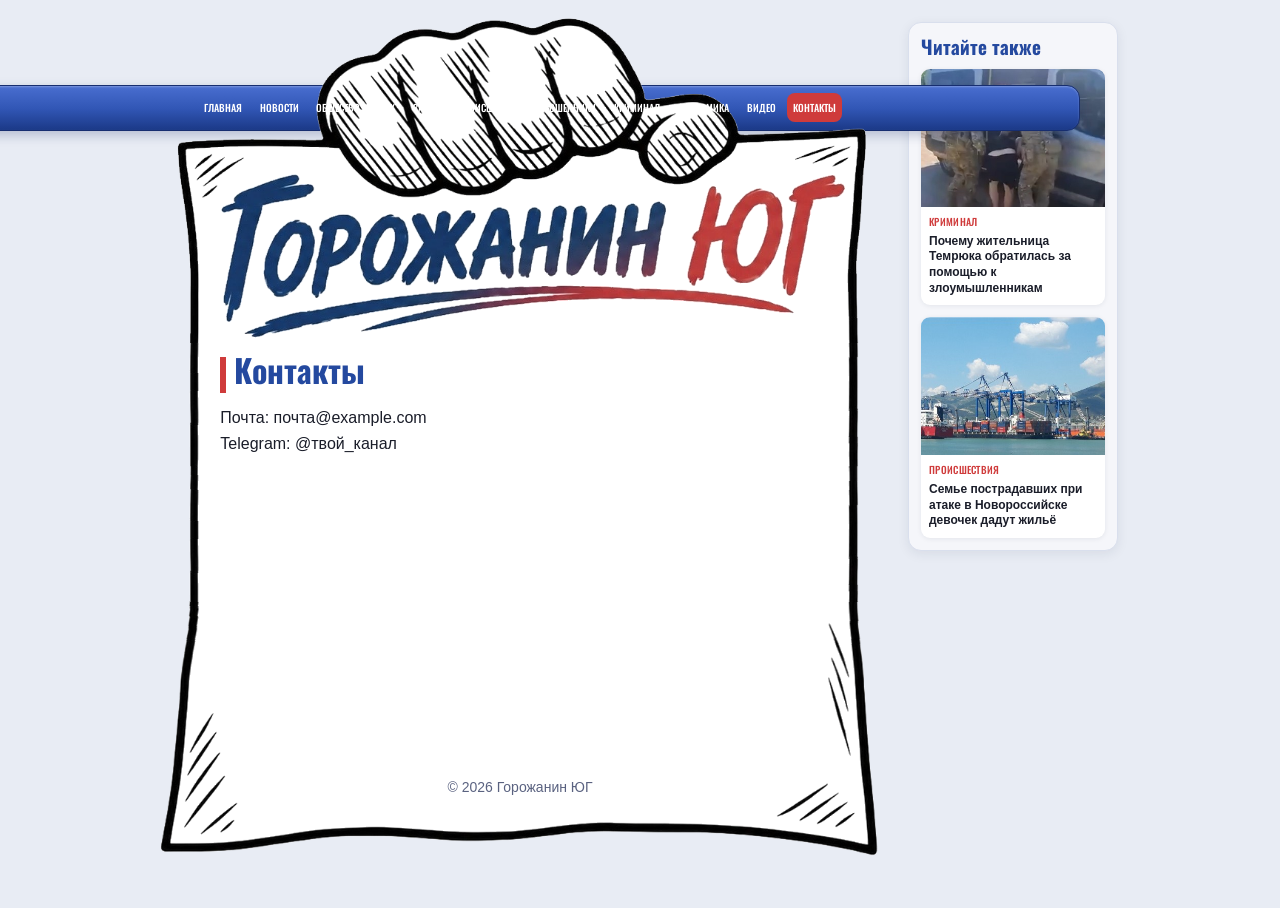
==== commit 13e2f1b7: "Add files via upload" ====
--- a/contacts.html
+++ b/contacts.html
@@ -6,7 +6,7 @@
 <title>Контакты — Горожанин ЮГ</title>
 <meta name="description" content="Горожанин ЮГ: Контакты">
 <link href="https://fonts.googleapis.com/css2?family=Oswald:wght@500;700&display=swap" rel="stylesheet">
-<link rel="stylesheet" href="style.css?v=5">
+<link rel="stylesheet" href="style.css">
 </head>
 <body>
 <main>
--- a/style.css
+++ b/style.css
@@ -5,11 +5,11 @@
 .sheet{width:min(100%,var(--W));flex:0 1 740px;min-width:0;margin:0}
 .sheet-top{position:relative;margin-top:14px}
 .sheet-top .top{display:block;width:100%;height:auto;position:relative;z-index:2;pointer-events:none}
-.pill,.links{position:absolute;left:50%;top:39%;transform:translate(-50%,-50%);width:100%;height:46px}
+.pill,.links{position:absolute;left:50%;top:28.5%;transform:translate(-50%,-50%);width:min(calc(100vw - 24px),1120px);height:46px}
 .pill{z-index:1;border-radius:13px;border:1px solid #172e70;background:linear-gradient(180deg,#496ed0 0%,#3156b5 52%,#1b3987 100%);box-shadow:0 4px 12px rgba(13,34,96,.24),inset 0 1px 2px rgba(255,255,255,.28)}
 .links{z-index:4;pointer-events:none}
-.menu{display:flex;align-items:center;justify-content:center;gap:clamp(0px,.2vw,3px);height:100%;padding:0 5px;white-space:nowrap;max-width:100%;}
-.menu a{pointer-events:auto;font:500 9px var(--head);letter-spacing:0;text-transform:uppercase;color:#fff;text-decoration:none;padding:7px 4px;border-radius:8px;white-space:nowrap;transition:background .18s ease}
+.menu{display:flex;align-items:center;justify-content:center;gap:clamp(1px,.45vw,7px);height:100%;padding:0 10px;white-space:nowrap;max-width:100%;}
+.menu a{pointer-events:auto;font:500 10px var(--head);letter-spacing:0;text-transform:uppercase;color:#fff;text-decoration:none;padding:7px 6px;border-radius:8px;white-space:nowrap;transition:background .18s ease}
 .menu a:hover,.menu a.on{background:var(--red)}
 .burger{display:none}
 .sheet-body{position:relative;z-index:1;margin-top:-1px;min-height:260px;padding:4px 9.5% 16px;background:url(tile.png) repeat-y;background-size:100% auto}
@@ -17,7 +17,7 @@
 .sheet-bottom img{display:block;width:100%;height:auto}
 .sheet-bottom p{position:absolute;left:0;right:0;bottom:26%;margin:0;text-align:center;font-size:14px;color:#5a6280}
 h1{position:relative;margin:6px 0 16px;padding-left:14px;border-left:0;font:700 32px/1.15 var(--head);color:var(--navy)}
-h1::before{content:"";position:absolute;left:0;top:8px;width:6px;height:calc(100% - 8px);background:var(--red)}
+h1::before{content:"";position:absolute;left:0;top:5px;width:6px;height:calc(100% - 1px);background:var(--red)}
 h2{font:700 23px/1.25 var(--head);color:var(--navy)}
 p{margin:0 0 14px}
 .btn{display:inline-block;margin:0 8px 8px 0;padding:9px 20px;border-radius:8px;background:var(--navy);color:#fff;font:500 16px var(--head);text-decoration:none}
@@ -44,160 +44,7 @@
 .video iframe{width:100%;height:100%;border:0;border-radius:10px}
 a:focus-visible,button:focus-visible{outline:3px solid var(--red);outline-offset:3px}
 @media(max-width:900px){.page-layout{display:block;width:min(100%,740px)}.sheet{width:100%}.sidebar{width:100%;margin:14px 0 0;display:grid;grid-template-columns:repeat(2,minmax(0,1fr));gap:10px}.sidebar h2{grid-column:1/-1;margin-bottom:0}.side-card{margin:0}}
-@media(max-width:760px){.pill,.links{width:100%;height:44px;top:39%}.menu{display:none;position:absolute;top:calc(100% + 8px);right:8px;width:min(280px,calc(100vw - 32px));height:auto;padding:9px;white-space:normal;align-items:stretch;flex-direction:column;gap:2px;background:var(--navy2);border:1px solid #10265f;border-radius:12px;box-shadow:0 7px 18px rgba(0,0,0,.2);pointer-events:auto}.links.open .menu{display:flex}.menu a{display:block;font-size:14px;padding:9px 12px}.burger{display:block;pointer-events:auto;position:absolute;right:12px;top:50%;transform:translateY(-50%);border:0;border-radius:8px;padding:7px 15px;background:var(--red);color:#fff;font:500 13px var(--head);cursor:pointer}}
+@media(max-width:760px){.pill,.links{width:calc(100vw - 24px);height:44px}.menu{display:none;position:absolute;top:calc(100% + 8px);right:8px;width:min(280px,calc(100vw - 32px));height:auto;padding:9px;white-space:normal;align-items:stretch;flex-direction:column;gap:2px;background:var(--navy2);border:1px solid #10265f;border-radius:12px;box-shadow:0 7px 18px rgba(0,0,0,.2);pointer-events:auto}.links.open .menu{display:flex}.menu a{display:block;font-size:14px;padding:9px 12px}.burger{display:block;pointer-events:auto;position:absolute;right:12px;top:50%;transform:translateY(-50%);border:0;border-radius:8px;padding:7px 15px;background:var(--red);color:#fff;font:500 13px var(--head);cursor:pointer}}
 @media(max-width:560px){body{padding:0 7px 28px;font-size:15px}h1{font-size:26px}.sheet-body{padding:2px 8% 14px}.news-grid{grid-template-columns:1fr}.sidebar{grid-template-columns:repeat(2,minmax(0,1fr))}.news-card h3{font-size:16px}}
 
 @media(min-width:761px) and (max-width:1050px){.menu{gap:1px;padding:0 6px}.menu a{font-size:9px;padding:7px 4px}}
-
-/* Header alignment correction v2 */
-@media(min-width:761px){.sheet-top .top{position:relative}.pill,.links{max-width:100%;}}
-
-
-/* ===== FINAL LAYOUT FIX ===== */
-/* Keep the paper centered in the viewport; sidebar sits to its left without shifting it. */
-.page-layout{
-  display:block;
-  position:relative;
-  width:100%;
-  max-width:none;
-  margin:0 auto;
-}
-.sheet{
-  width:min(100%, var(--W));
-  margin:14px auto 0;
-  flex:none;
-}
-.sidebar{
-  position:absolute;
-  top:22px;
-  left:calc(50% - (var(--W) / 2) - 228px);
-  right:auto;
-  width:210px;
-  margin:0;
-  z-index:5;
-}
-/* Keep the fist artwork above the navigation bar. */
-.sheet-top{position:relative; isolation:isolate;}
-.sheet-top .top{position:relative;z-index:3;}
-.pill{z-index:1;}
-.links{z-index:4;}
-/* The menu has two groups, leaving the central fist area completely empty. */
-.menu{
-  display:grid;
-  grid-template-columns:minmax(0,21fr) minmax(0,58fr) minmax(0,21fr);
-  align-items:center;
-  justify-content:stretch;
-  gap:0;
-  padding:0 5px;
-}
-.menu-group{
-  display:flex;
-  align-items:center;
-  justify-content:space-around;
-  min-width:0;
-  gap:0;
-}
-.menu-gap{width:100%;display:block;}
-.menu-group a{
-  font-size:8px;
-  padding:6px 3px;
-  letter-spacing:0;
-}
-/* Responsive: sidebar moves below the centered paper on narrower screens. */
-@media(max-width:1100px){
-  .page-layout{width:min(100%,740px);}
-  .sheet{width:100%;margin:14px auto 0;}
-  .sidebar{
-    position:static;
-    width:100%;
-    margin:14px auto 0;
-    display:grid;
-    grid-template-columns:repeat(2,minmax(0,1fr));
-    gap:10px;
-  }
-  .sidebar h2{grid-column:1/-1;margin:0;}
-  .side-card{margin:0;}
-}
-@media(max-width:760px){
-  .pill,.links{width:100%;height:44px;top:39%;}
-  .menu{
-    display:none;
-    position:absolute;
-    top:calc(100% + 8px);
-    right:8px;
-    width:min(280px,calc(100vw - 32px));
-    height:auto;
-    padding:9px;
-    white-space:normal;
-    align-items:stretch;
-    grid-template-columns:1fr;
-    gap:0;
-    background:var(--navy2);
-    border:1px solid #10265f;
-    border-radius:12px;
-    box-shadow:0 7px 18px rgba(0,0,0,.2);
-    pointer-events:auto;
-  }
-  .links.open .menu{display:flex;}
-  .menu-group{display:flex;flex-direction:column;align-items:stretch;}
-  .menu-gap{display:none;}
-  .menu a,.menu-group a{display:block;font-size:14px;padding:9px 12px;}
-}
-@media(max-width:560px){
-  .sidebar{grid-template-columns:repeat(2,minmax(0,1fr));}
-}
-
-
-/* ===== Requested layout refinements ===== */
-@media(min-width:1101px){
-  .sidebar{
-    left:calc(50% + (var(--W) / 2) + 22px);
-    right:auto;
-    top:76px;
-  }
-}
-/* Raise the navigation above the paper area and keep the fist unobstructed. */
-.pill{
-  background:transparent;
-  border:0;
-  box-shadow:none;
-  height:42px;
-  top:33%;
-}
-.links{
-  top:33%;
-  height:42px;
-}
-.menu{
-  grid-template-columns:minmax(0,21fr) minmax(0,58fr) minmax(0,21fr);
-  padding:0 3px;
-}
-.menu-group{
-  justify-content:space-evenly;
-  gap:3px;
-}
-.menu-group a{
-  display:inline-flex;
-  align-items:center;
-  justify-content:center;
-  min-height:30px;
-  padding:6px 7px;
-  border:1px solid #172e70;
-  border-radius:999px;
-  background:linear-gradient(180deg,#496ed0 0%,#3156b5 52%,#1b3987 100%);
-  box-shadow:0 2px 5px rgba(13,34,96,.22),inset 0 1px 2px rgba(255,255,255,.25);
-  font-size:8px;
-}
-.menu-group a:hover,.menu-group a.on{
-  background:var(--red);
-  border-color:#9f2929;
-}
-@media(max-width:760px){
-  .pill,.links{top:33%;height:42px;}
-  .menu-group a,.menu a{
-    min-height:0;
-    border-radius:8px;
-    padding:9px 12px;
-    font-size:14px;
-  }
-}
